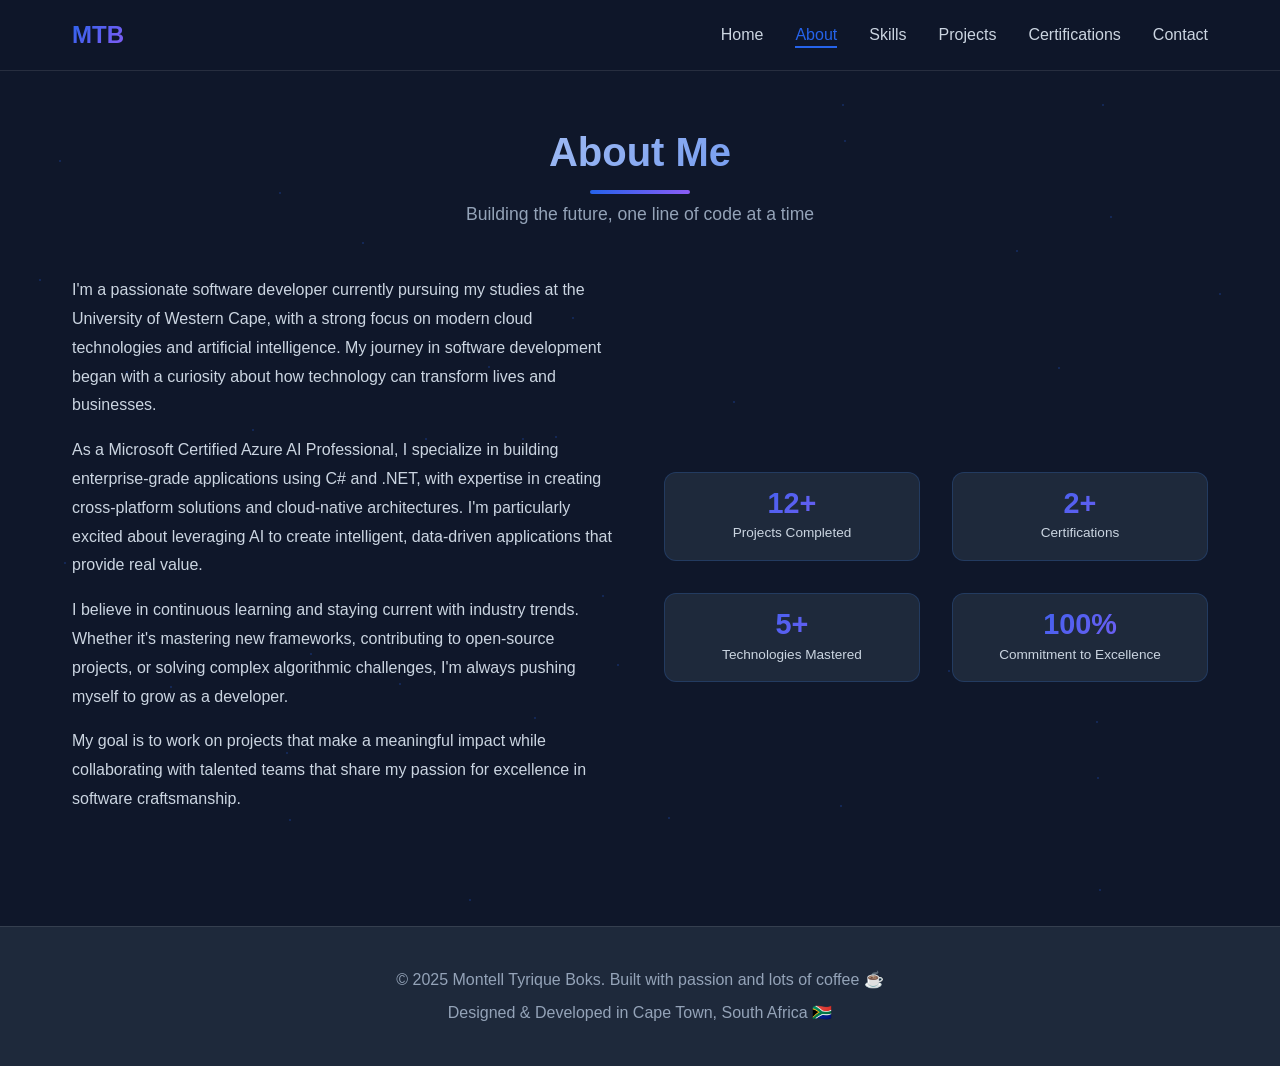
==== about.html @ d1aeaefe "Complete portfolio redesign with interactive features and modern design" ====
<!DOCTYPE html>
<html lang="en">
<head>
    <meta charset="UTF-8">
    <meta name="viewport" content="width=device-width, initial-scale=1.0">
    <title>About Me | Montell Boks</title>
    <link rel="stylesheet" href="styles.css">
    <style>
        .about-content {
            display: grid;
            grid-template-columns: 1fr 1fr;
            gap: 3rem;
            align-items: center;
        }

        .about-text {
            color: var(--text-secondary);
            line-height: 1.8;
        }

        .about-text p {
            margin-bottom: 1rem;
        }

        @media (max-width: 768px) {
            .about-content {
                grid-template-columns: 1fr;
            }
        }
    </style>
</head>
<body>
    <!-- Particle Background -->
    <div id="particles"></div>

    <!-- Navigation -->
    <nav id="navbar">
        <div class="container">
            <div class="logo">MTB</div>
            <ul>
                <li><a href="index.html">Home</a></li>
                <li><a href="about.html" class="active">About</a></li>
                <li><a href="skills.html">Skills</a></li>
                <li><a href="projects.html">Projects</a></li>
                <li><a href="certifications.html">Certifications</a></li>
                <li><a href="contact.html">Contact</a></li>
            </ul>
        </div>
    </nav>

    <!-- About Section -->
    <section style="padding-top: 120px;">
        <h2 class="section-title">About Me</h2>
        <p class="section-subtitle">Building the future, one line of code at a time</p>
        <div class="about-content">
            <div class="about-text">
                <p>I'm a passionate software developer currently pursuing my studies at the University of Western Cape, with a strong focus on modern cloud technologies and artificial intelligence. My journey in software development began with a curiosity about how technology can transform lives and businesses.</p>
                <p>As a Microsoft Certified Azure AI Professional, I specialize in building enterprise-grade applications using C# and .NET, with expertise in creating cross-platform solutions and cloud-native architectures. I'm particularly excited about leveraging AI to create intelligent, data-driven applications that provide real value.</p>
                <p>I believe in continuous learning and staying current with industry trends. Whether it's mastering new frameworks, contributing to open-source projects, or solving complex algorithmic challenges, I'm always pushing myself to grow as a developer.</p>
                <p>My goal is to work on projects that make a meaningful impact while collaborating with talented teams that share my passion for excellence in software craftsmanship.</p>
            </div>
            <div class="stats">
                <div class="stat-card">
                    <div class="stat-number" data-target="12">12+</div>
                    <div class="stat-label">Projects Completed</div>
                </div>
                <div class="stat-card">
                    <div class="stat-number" data-target="2">2+</div>
                    <div class="stat-label">Certifications</div>
                </div>
                <div class="stat-card">
                    <div class="stat-number" data-target="5">5+</div>
                    <div class="stat-label">Technologies Mastered</div>
                </div>
                <div class="stat-card">
                    <div class="stat-number" data-target="100">100%</div>
                    <div class="stat-label">Commitment to Excellence</div>
                </div>
            </div>
        </div>
    </section>

    <!-- Footer -->
    <footer>
        <p>&copy; 2025 Montell Tyrique Boks. Built with passion and lots of coffee ☕</p>
        <p>Designed & Developed in Cape Town, South Africa 🇿🇦</p>
    </footer>

    <!-- Back to Top Button -->
    <a href="#" class="back-to-top" id="backToTop">↑</a>

    <script src="script.js"></script>
</body>
</html>
---- styles.css ----
* {
    margin: 0;
    padding: 0;
    box-sizing: border-box;
}

:root {
    --primary: #2563eb;
    --primary-dark: #1e40af;
    --secondary: #8b5cf6;
    --accent: #06b6d4;
    --bg-dark: #0f172a;
    --bg-card: #1e293b;
    --text-primary: #f1f5f9;
    --text-secondary: #cbd5e1;
    --text-muted: #94a3b8;
}

body {
    font-family: 'Segoe UI', Tahoma, Geneva, Verdana, sans-serif;
    background: var(--bg-dark);
    color: var(--text-primary);
    line-height: 1.6;
    overflow-x: hidden;
}

/* Particle Background */
#particles {
    position: fixed;
    top: 0;
    left: 0;
    width: 100%;
    height: 100%;
    z-index: 0;
    pointer-events: none;
}

.particle {
    position: absolute;
    width: 2px;
    height: 2px;
    background: var(--primary);
    border-radius: 50%;
    opacity: 0.3;
    animation: float 20s infinite;
}

@keyframes float {
    0%, 100% { transform: translateY(0) translateX(0); }
    50% { transform: translateY(-100px) translateX(50px); }
}

/* Navigation */
nav {
    position: fixed;
    top: 0;
    width: 100%;
    background: rgba(15, 23, 42, 0.95);
    backdrop-filter: blur(10px);
    z-index: 1000;
    padding: 1rem 0;
    border-bottom: 1px solid rgba(255, 255, 255, 0.1);
    transition: all 0.3s;
}

nav.scrolled {
    padding: 0.5rem 0;
    box-shadow: 0 4px 20px rgba(0, 0, 0, 0.3);
}

nav .container {
    max-width: 1200px;
    margin: 0 auto;
    padding: 0 2rem;
    display: flex;
    justify-content: space-between;
    align-items: center;
}

nav .logo {
    font-size: 1.5rem;
    font-weight: bold;
    background: linear-gradient(135deg, var(--primary), var(--secondary));
    -webkit-background-clip: text;
    -webkit-text-fill-color: transparent;
    background-clip: text;
}

nav ul {
    display: flex;
    list-style: none;
    gap: 2rem;
}

nav a {
    color: var(--text-secondary);
    text-decoration: none;
    transition: color 0.3s;
    font-weight: 500;
    position: relative;
}

nav a:hover, nav a.active {
    color: var(--primary);
}

nav a::after {
    content: '';
    position: absolute;
    bottom: -5px;
    left: 0;
    width: 0;
    height: 2px;
    background: var(--primary);
    transition: width 0.3s;
}

nav a:hover::after, nav a.active::after {
    width: 100%;
}

/* Hero Section */
.hero {
    min-height: 100vh;
    display: flex;
    align-items: center;
    justify-content: center;
    background: linear-gradient(135deg, var(--bg-dark) 0%, #1e293b 100%);
    position: relative;
    overflow: hidden;
    padding-top: 80px;
}

.hero::before {
    content: '';
    position: absolute;
    width: 500px;
    height: 500px;
    background: radial-gradient(circle, rgba(37, 99, 235, 0.15) 0%, transparent 70%);
    border-radius: 50%;
    top: -200px;
    right: -200px;
    animation: pulse 8s ease-in-out infinite;
}

@keyframes pulse {
    0%, 100% { transform: scale(1); opacity: 0.5; }
    50% { transform: scale(1.1); opacity: 0.8; }
}

.hero-content {
    max-width: 1200px;
    margin: 0 auto;
    padding: 0 2rem;
    text-align: center;
    position: relative;
    z-index: 1;
}

.hero-avatar {
    width: 150px;
    height: 150px;
    border-radius: 50%;
    background: linear-gradient(135deg, var(--primary), var(--secondary));
    margin: 0 auto 2rem;
    display: flex;
    align-items: center;
    justify-content: center;
    font-size: 4rem;
    font-weight: bold;
    box-shadow: 0 20px 60px rgba(37, 99, 235, 0.3);
    animation: floatAvatar 3s ease-in-out infinite;
}

@keyframes floatAvatar {
    0%, 100% { transform: translateY(0); }
    50% { transform: translateY(-20px); }
}

.hero h1 {
    font-size: 3.5rem;
    margin-bottom: 1rem;
    background: linear-gradient(135deg, var(--text-primary), var(--text-secondary));
    -webkit-background-clip: text;
    -webkit-text-fill-color: transparent;
    background-clip: text;
    opacity: 0;
    animation: fadeInUp 1s forwards 0.3s;
}

.hero .subtitle {
    font-size: 1.5rem;
    color: var(--primary);
    margin-bottom: 1rem;
    font-weight: 600;
    opacity: 0;
    animation: fadeInUp 1s forwards 0.5s;
}

.typing-text {
    font-size: 1.2rem;
    color: var(--accent);
    margin-bottom: 1rem;
    min-height: 30px;
    opacity: 0;
    animation: fadeInUp 1s forwards 0.7s;
}

.hero .tagline {
    font-size: 1.2rem;
    color: var(--text-secondary);
    margin-bottom: 2rem;
    max-width: 700px;
    margin-left: auto;
    margin-right: auto;
    opacity: 0;
    animation: fadeInUp 1s forwards 0.9s;
}

@keyframes fadeInUp {
    from {
        opacity: 0;
        transform: translateY(30px);
    }
    to {
        opacity: 1;
        transform: translateY(0);
    }
}

.hero-buttons {
    display: flex;
    gap: 1rem;
    justify-content: center;
    margin-top: 2rem;
    flex-wrap: wrap;
    opacity: 0;
    animation: fadeInUp 1s forwards 1.1s;
}

.btn {
    padding: 1rem 2rem;
    border-radius: 8px;
    text-decoration: none;
    font-weight: 600;
    transition: all 0.3s;
    display: inline-block;
    border: none;
    cursor: pointer;
    position: relative;
    overflow: hidden;
}

.btn::before {
    content: '';
    position: absolute;
    top: 50%;
    left: 50%;
    width: 0;
    height: 0;
    border-radius: 50%;
    background: rgba(255, 255, 255, 0.2);
    transform: translate(-50%, -50%);
    transition: width 0.6s, height 0.6s;
}

.btn:hover::before {
    width: 300px;
    height: 300px;
}

.btn-primary {
    background: linear-gradient(135deg, var(--primary), var(--secondary));
    color: white;
}

.btn-primary:hover {
    transform: translateY(-2px);
    box-shadow: 0 10px 30px rgba(37, 99, 235, 0.4);
}

.btn-secondary {
    background: transparent;
    border: 2px solid var(--primary);
    color: var(--primary);
}

.btn-secondary:hover {
    background: var(--primary);
    color: white;
}

/* Section Styles */
section {
    padding: 6rem 2rem;
    max-width: 1200px;
    margin: 0 auto;
    position: relative;
    opacity: 0;
    transform: translateY(50px);
    transition: opacity 0.8s, transform 0.8s;
}

section.visible {
    opacity: 1;
    transform: translateY(0);
}

.section-title {
    font-size: 2.5rem;
    margin-bottom: 1rem;
    text-align: center;
    background: linear-gradient(135deg, var(--text-primary), var(--primary));
    -webkit-background-clip: text;
    -webkit-text-fill-color: transparent;
    background-clip: text;
    position: relative;
    display: inline-block;
    width: 100%;
}

.section-title::after {
    content: '';
    position: absolute;
    bottom: -10px;
    left: 50%;
    transform: translateX(-50%);
    width: 100px;
    height: 4px;
    background: linear-gradient(90deg, var(--primary), var(--secondary));
    border-radius: 2px;
}

.section-subtitle {
    text-align: center;
    color: var(--text-muted);
    margin-bottom: 3rem;
    font-size: 1.1rem;
}

/* Cards */
.card {
    background: var(--bg-card);
    border-radius: 12px;
    padding: 2rem;
    border: 1px solid rgba(255, 255, 255, 0.1);
    transition: all 0.3s;
    position: relative;
    overflow: hidden;
}

.card::before {
    content: '';
    position: absolute;
    top: 0;
    left: -100%;
    width: 100%;
    height: 100%;
    background: linear-gradient(90deg, transparent, rgba(255, 255, 255, 0.1), transparent);
    transition: left 0.5s;
}

.card:hover::before {
    left: 100%;
}

.card:hover {
    transform: translateY(-10px);
    border-color: var(--primary);
    box-shadow: 0 20px 40px rgba(37, 99, 235, 0.3);
}

/* Stats */
.stats {
    display: grid;
    grid-template-columns: repeat(auto-fit, minmax(250px, 1fr));
    gap: 2rem;
    margin-top: 3rem;
}

.stat-card {
    background: var(--bg-card);
    padding: 2rem;
    border-radius: 12px;
    text-align: center;
    border: 1px solid rgba(255, 255, 255, 0.1);
    transition: all 0.3s;
    cursor: pointer;
}

.stat-card:hover {
    transform: translateY(-10px) scale(1.05);
    border-color: var(--primary);
    box-shadow: 0 20px 40px rgba(37, 99, 235, 0.3);
}

.stat-number {
    font-size: 2.5rem;
    font-weight: bold;
    color: var(--primary);
    margin-bottom: 0.5rem;
}

.stat-label {
    color: var(--text-muted);
}

/* Sections */
.section {
    padding: 100px 2rem;
    position: relative;
}

.section .container {
    max-width: 1200px;
    margin: 0 auto;
}

.section h2 {
    font-size: 2.5rem;
    text-align: center;
    margin-bottom: 1rem;
    background: linear-gradient(135deg, var(--primary), var(--secondary));
    -webkit-background-clip: text;
    -webkit-text-fill-color: transparent;
    background-clip: text;
}

.section-subtitle {
    text-align: center;
    color: var(--text-muted);
    margin-bottom: 3rem;
    font-size: 1.1rem;
}

/* Reveal Animation */
.reveal {
    opacity: 0;
    transform: translateY(50px);
    transition: all 0.8s ease;
}

.reveal.visible {
    opacity: 1;
    transform: translateY(0);
}

/* About Section */
.about-content {
    display: grid;
    grid-template-columns: 1fr 1.5fr;
    gap: 3rem;
    align-items: start;
}

.about-left {
    display: flex;
    flex-direction: column;
    gap: 2rem;
}

.profile-image-container {
    background: var(--bg-card);
    padding: 2rem;
    border-radius: 15px;
    border: 1px solid rgba(59, 130, 246, 0.2);
    text-align: center;
}

.profile-image {
    margin-bottom: 1.5rem;
}

.profile-placeholder {
    width: 200px;
    height: 200px;
    margin: 0 auto;
    border-radius: 50%;
    background: linear-gradient(135deg, var(--primary), var(--secondary));
    display: flex;
    align-items: center;
    justify-content: center;
    font-size: 4rem;
    font-weight: bold;
    color: white;
    box-shadow: 0 10px 40px rgba(37, 99, 235, 0.4);
    transition: all 0.3s;
}

.profile-placeholder:hover {
    transform: scale(1.05);
    box-shadow: 0 15px 50px rgba(37, 99, 235, 0.6);
}

/* When you add your photo, use this style: */
.profile-image img {
    width: 200px;
    height: 200px;
    border-radius: 50%;
    object-fit: cover;
    border: 4px solid var(--primary);
    box-shadow: 0 10px 40px rgba(37, 99, 235, 0.4);
    transition: all 0.3s;
}

.profile-image img:hover {
    transform: scale(1.05);
    box-shadow: 0 15px 50px rgba(37, 99, 235, 0.6);
}

.profile-info-quick {
    display: flex;
    flex-direction: column;
    gap: 1rem;
}

.quick-info-item {
    display: flex;
    justify-content: space-between;
    padding: 0.8rem 1rem;
    background: rgba(37, 99, 235, 0.05);
    border-radius: 8px;
    border-left: 3px solid var(--primary);
}

.info-label {
    color: var(--text-muted);
    font-weight: 600;
}

.info-value {
    color: var(--text-primary);
    font-weight: 600;
}

.status-available {
    color: #10b981;
    display: flex;
    align-items: center;
    gap: 0.3rem;
}

.status-available::before {
    content: '●';
    font-size: 1.2rem;
}

.about-text p {
    color: var(--text-secondary);
    line-height: 1.8;
    margin-bottom: 1.5rem;
}

.about-highlight {
    display: flex;
    gap: 1.5rem;
    margin-bottom: 2rem;
    padding: 1.5rem;
    background: rgba(37, 99, 235, 0.05);
    border-radius: 12px;
    border-left: 3px solid var(--primary);
    transition: all 0.3s;
}

.about-highlight:hover {
    background: rgba(37, 99, 235, 0.1);
    transform: translateX(10px);
}

.highlight-icon {
    font-size: 2.5rem;
    flex-shrink: 0;
}

.about-highlight h4 {
    color: var(--primary);
    margin-bottom: 0.5rem;
    font-size: 1.2rem;
}

.about-highlight p {
    color: var(--text-secondary);
    line-height: 1.7;
    margin: 0;
}

.about-highlight strong {
    color: var(--text-primary);
}

.stats-grid {
    display: grid;
    grid-template-columns: 1fr 1fr;
    gap: 1rem;
}

.stat-card {
    background: var(--bg-card);
    padding: 1rem;
    border-radius: 12px;
    text-align: center;
    border: 1px solid rgba(59, 130, 246, 0.2);
    transition: all 0.3s ease;
}

.stat-card:hover {
    transform: translateY(-5px);
    border-color: var(--primary);
    box-shadow: 0 10px 30px rgba(37, 99, 235, 0.3);
}

/* Flip Card Styles */
.flip-card {
    perspective: 1000px;
    cursor: pointer;
    min-height: 120px;
    padding: 0;
    background: transparent;
    border: none;
}

.flip-card:hover {
    transform: none;
    box-shadow: none;
}

.flip-card-inner {
    position: relative;
    width: 100%;
    min-height: 120px;
    transition: transform 0.6s;
    transform-style: preserve-3d;
}

.flip-card.flipped .flip-card-inner {
    transform: rotateY(180deg);
}

.flip-card-front,
.flip-card-back {
    position: absolute;
    width: 100%;
    min-height: 120px;
    height: 100%;
    backface-visibility: hidden;
    border-radius: 12px;
    display: flex;
    flex-direction: column;
    align-items: center;
    justify-content: center;
    padding: 1rem;
    box-sizing: border-box;
}

.flip-card-front {
    background: var(--bg-card);
    border: 1px solid rgba(59, 130, 246, 0.2);
    transition: all 0.3s ease;
}

.flip-card:hover .flip-card-front {
    border-color: var(--primary);
    box-shadow: 0 10px 30px rgba(37, 99, 235, 0.3);
}

.flip-card-back {
    background: linear-gradient(135deg, 
        rgba(37, 99, 235, 0.15) 0%, 
        rgba(139, 92, 246, 0.15) 100%);
    backdrop-filter: blur(20px);
    border: 2px solid var(--primary);
    transform: rotateY(180deg);
    padding: 1rem;
    box-shadow: 0 10px 40px rgba(37, 99, 235, 0.4);
}

.flip-card-back h4 {
    color: var(--primary);
    font-size: 0.9rem;
    margin-bottom: 0.5rem;
    text-align: center;
    font-weight: 600;
    text-transform: uppercase;
    letter-spacing: 1px;
}

.flip-card-back p {
    color: rgba(255, 255, 255, 0.9);
    font-size: 0.75rem;
    line-height: 1.4;
    text-align: center;
    margin: 0;
}

.stat-icon {
    font-size: 1.8rem;
    margin-bottom: 0.3rem;
}

.stat-number {
    font-size: 1.8rem;
    font-weight: 700;
    background: linear-gradient(135deg, var(--primary), var(--secondary));
    -webkit-background-clip: text;
    -webkit-text-fill-color: transparent;
    background-clip: text;
    margin-bottom: 0.2rem;
    line-height: 1;
}

.stat-label {
    color: var(--text-secondary);
    font-size: 0.85rem;
    margin-top: 0.3rem;
}

/* Skills Section */
.skills-grid {
    display: grid;
    grid-template-columns: repeat(2, 1fr);
    gap: 2rem;
}

.skill-category {
    background: var(--bg-card);
    padding: 2rem;
    border-radius: 12px;
    border: 1px solid rgba(59, 130, 246, 0.2);
    transition: all 0.3s;
}

.skill-category:hover {
    transform: translateY(-5px);
    border-color: var(--primary);
    box-shadow: 0 10px 30px rgba(37, 99, 235, 0.2);
}

.skill-category h3 {
    color: var(--primary);
    margin-bottom: 1.5rem;
    font-size: 1.3rem;
    display: flex;
    align-items: center;
    gap: 0.5rem;
}

.skill-icon {
    font-size: 1.5rem;
}

.skill {
    margin-bottom: 1.5rem;
}

.skill:last-child {
    margin-bottom: 0;
}

.skill-info {
    display: flex;
    justify-content: space-between;
    margin-bottom: 0.5rem;
    color: var(--text-secondary);
    font-weight: 500;
}

.skill-bar {
    height: 8px;
    background: rgba(255, 255, 255, 0.1);
    border-radius: 10px;
    overflow: hidden;
    position: relative;
}

.skill-fill {
    height: 100%;
    background: linear-gradient(90deg, var(--primary), var(--secondary));
    border-radius: 10px;
    width: 0%;
    transition: width 5s ease-out;
    position: relative;
    overflow: hidden;
}

.skill-fill::after {
    content: '';
    position: absolute;
    top: 0;
    left: 0;
    width: 100%;
    height: 100%;
    background: linear-gradient(90deg, transparent, rgba(255, 255, 255, 0.3), transparent);
    animation: shimmer 2s infinite;
}

@keyframes shimmer {
    0% {
        transform: translateX(-100%);
    }
    100% {
        transform: translateX(100%);
    }
}

/* Projects Section */
.projects-grid {
    display: grid;
    gap: 2.5rem;
}

.project-card {
    background: var(--bg-card);
    border-radius: 15px;
    overflow: hidden;
    border: 1px solid rgba(59, 130, 246, 0.2);
    transition: all 0.3s;
    display: grid;
    grid-template-columns: 300px 1fr;
    gap: 2rem;
}

.project-card:hover {
    transform: translateY(-5px);
    border-color: var(--primary);
    box-shadow: 0 15px 40px rgba(37, 99, 235, 0.3);
}

.project-image {
    background: linear-gradient(135deg, var(--primary), var(--secondary));
    display: flex;
    align-items: center;
    justify-content: center;
    position: relative;
    min-height: 250px;
}

.project-emoji {
    font-size: 5rem;
}

.project-badge {
    position: absolute;
    top: 1rem;
    right: 1rem;
    background: rgba(0, 0, 0, 0.7);
    padding: 0.5rem 1rem;
    border-radius: 20px;
    font-size: 0.85rem;
    font-weight: 600;
}

.project-content {
    padding: 2rem 2rem 2rem 0;
}

.project-content h3 {
    font-size: 1.8rem;
    margin-bottom: 0.5rem;
    color: var(--text-primary);
}

.project-type {
    color: var(--accent);
    font-size: 0.95rem;
    margin-bottom: 1rem;
    font-weight: 600;
}

.project-content p {
    color: var(--text-secondary);
    line-height: 1.7;
    margin-bottom: 1.5rem;
}

.tech-tags {
    display: flex;
    flex-wrap: wrap;
    gap: 0.5rem;
    margin-bottom: 1.5rem;
}

.tech-tags span {
    background: rgba(59, 130, 246, 0.15);
    color: var(--primary);
    padding: 0.4rem 0.9rem;
    border-radius: 20px;
    font-size: 0.85rem;
    border: 1px solid var(--primary);
    font-weight: 600;
}

.project-links {
    display: flex;
    gap: 1rem;
}

.btn-demo,
.btn-code {
    padding: 0.8rem 1.5rem;
    border-radius: 8px;
    text-decoration: none;
    font-weight: 600;
    transition: all 0.3s;
    font-size: 0.95rem;
}

.btn-demo {
    background: var(--primary);
    color: white;
}

.btn-demo:hover {
    background: var(--primary-dark);
    transform: translateY(-2px);
}

.btn-code {
    background: transparent;
    border: 2px solid var(--text-muted);
    color: var(--text-secondary);
}

.btn-code:hover {
    border-color: var(--primary);
    color: var(--primary);
}

/* View More Projects */
.view-more-projects {
    margin-top: 3rem;
    text-align: center;
}

.btn-large {
    padding: 1.5rem 3rem;
    font-size: 1.1rem;
    display: inline-flex;
    flex-direction: column;
    align-items: center;
    gap: 0.5rem;
}

.btn-large span {
    font-weight: 700;
}

.btn-large small {
    font-size: 0.85rem;
    opacity: 0.9;
    font-weight: 400;
}

.btn-large:hover {
    transform: translateY(-5px) scale(1.05);
    box-shadow: 0 20px 50px rgba(37, 99, 235, 0.4);
}

/* Certifications Section */
.cert-grid {
    display: grid;
    grid-template-columns: repeat(3, 1fr);
    gap: 2rem;
}

.cert-card {
    background: var(--bg-card);
    padding: 2.5rem;
    border-radius: 12px;
    border: 1px solid rgba(59, 130, 246, 0.2);
    text-align: center;
    transition: all 0.3s;
}

.cert-card:hover {
    transform: translateY(-10px) rotate(2deg);
    border-color: var(--primary);
    box-shadow: 0 20px 40px rgba(37, 99, 235, 0.3);
}

.cert-icon {
    font-size: 4rem;
    margin-bottom: 1.5rem;
}

.cert-card h3 {
    color: var(--text-primary);
    font-size: 1.2rem;
    margin-bottom: 0.8rem;
}

.cert-org {
    color: var(--text-muted);
    margin-bottom: 0.5rem;
}

.cert-date {
    color: var(--accent);
    font-weight: 600;
}

/* Contact Section */
.contact-container {
    max-width: 900px;
    margin: 0 auto;
}

.contact-info-cards {
    display: grid;
    grid-template-columns: repeat(3, 1fr);
    gap: 1.5rem;
    margin-bottom: 3rem;
}

.info-card {
    background: var(--bg-card);
    padding: 2rem;
    border-radius: 12px;
    border: 1px solid rgba(59, 130, 246, 0.2);
    text-align: center;
    transition: all 0.3s;
}

.info-card:hover {
    transform: translateY(-10px);
    border-color: var(--primary);
    box-shadow: 0 15px 35px rgba(37, 99, 235, 0.3);
}

.info-icon {
    font-size: 3rem;
    margin-bottom: 1rem;
}

.info-card h4 {
    color: var(--primary);
    font-size: 1.2rem;
    margin-bottom: 0.5rem;
}

.info-card p {
    color: var(--text-secondary);
    margin: 0;
}

.contact-form {
    background: var(--bg-card);
    padding: 2.5rem;
    border-radius: 12px;
    border: 1px solid rgba(59, 130, 246, 0.2);
    margin-bottom: 2rem;
}

.form-group {
    margin-bottom: 1.5rem;
}

.form-group label {
    display: block;
    margin-bottom: 0.5rem;
    color: var(--text-secondary);
    font-weight: 600;
}

.form-group input,
.form-group textarea {
    width: 100%;
    padding: 1rem;
    background: var(--bg-dark);
    border: 1px solid rgba(59, 130, 246, 0.2);
    border-radius: 8px;
    color: var(--text-primary);
    font-family: inherit;
    transition: all 0.3s;
}

.form-group input:focus,
.form-group textarea:focus {
    outline: none;
    border-color: var(--primary);
    box-shadow: 0 0 0 3px rgba(37, 99, 235, 0.1);
}

.form-group textarea {
    resize: vertical;
    min-height: 150px;
}

.btn-full {
    width: 100%;
}

.social-links {
    display: flex;
    justify-content: center;
    gap: 1.5rem;
}

.social-links a {
    width: 60px;
    height: 60px;
    background: var(--bg-card);
    border: 2px solid rgba(59, 130, 246, 0.3);
    border-radius: 50%;
    display: flex;
    align-items: center;
    justify-content: center;
    text-decoration: none;
    font-size: 1.8rem;
    transition: all 0.3s;
}

.social-links a:hover {
    transform: translateY(-5px);
    border-color: var(--primary);
    background: var(--primary);
}

/* Back to Top Button */
.back-to-top {
    position: fixed;
    bottom: 30px;
    right: 30px;
    width: 50px;
    height: 50px;
    background: var(--primary);
    border-radius: 50%;
    display: flex;
    align-items: center;
    justify-content: center;
    color: white;
    text-decoration: none;
    font-size: 1.5rem;
    opacity: 0;
    visibility: hidden;
    transition: all 0.3s;
    z-index: 999;
    box-shadow: 0 4px 15px rgba(37, 99, 235, 0.4);
}

.back-to-top.visible {
    opacity: 1;
    visibility: visible;
}

.back-to-top:hover {
    transform: translateY(-5px);
    box-shadow: 0 8px 25px rgba(37, 99, 235, 0.6);
}

/* Footer */
footer {
    background: var(--bg-card);
    padding: 2rem;
    text-align: center;
    border-top: 1px solid rgba(255, 255, 255, 0.1);
    color: var(--text-muted);
}

footer p {
    margin: 0.5rem 0;
}

/* Responsive */
@media (max-width: 968px) {
    .about-content {
        grid-template-columns: 1fr;
    }

    .about-left {
        order: -1;
    }

    .profile-placeholder,
    .profile-image img {
        width: 150px;
        height: 150px;
        font-size: 3rem;
    }

    .skills-grid {
        grid-template-columns: 1fr;
    }

    .project-card {
        grid-template-columns: 1fr;
    }

    .project-content {
        padding: 2rem;
    }

    .cert-grid {
        grid-template-columns: 1fr;
    }

    .contact-info-cards {
        grid-template-columns: 1fr;
    }
}

@media (max-width: 768px) {
    .hero h1 {
        font-size: 2rem;
    }

    .hero .subtitle {
        font-size: 1.2rem;
    }

    nav ul {
        flex-wrap: wrap;
        gap: 1rem;
        font-size: 0.9rem;
    }

    .section {
        padding: 60px 1.5rem;
    }

    .section h2 {
        font-size: 2rem;
    }

    .stats-grid {
        grid-template-columns: 1fr 1fr;
    }

    .project-links {
        flex-direction: column;
    }

    .btn-demo,
    .btn-code {
        text-align: center;
    }

    .about-highlight {
        flex-direction: column;
        text-align: center;
    }
}

html {
    scroll-behavior: smooth;
}

/* Hire Me Button */
.btn-accent {
    background: linear-gradient(135deg, #06b6d4, #3b82f6);
    color: white;
    border: none;
    cursor: pointer;
}

.btn-accent:hover {
    transform: translateY(-3px);
    box-shadow: 0 15px 35px rgba(6, 182, 212, 0.5);
}

/* Modal */
.modal {
    display: none;
    position: fixed;
    z-index: 2000;
    left: 0;
    top: 0;
    width: 100%;
    height: 100%;
    background: rgba(0, 0, 0, 0.9);
    backdrop-filter: blur(10px);
    overflow-y: auto;
    animation: fadeIn 0.3s ease;
}

.modal.active {
    display: flex;
    align-items: center;
    justify-content: center;
    padding: 2rem;
}

@keyframes fadeIn {
    from {
        opacity: 0;
    }
    to {
        opacity: 1;
    }
}

.modal-content {
    background: var(--bg-card);
    padding: 3rem;
    border-radius: 20px;
    max-width: 1200px;
    width: 100%;
    max-height: 90vh;
    overflow-y: auto;
    position: relative;
    animation: slideUp 0.4s ease;
    border: 1px solid rgba(59, 130, 246, 0.3);
    box-shadow: 0 25px 50px rgba(0, 0, 0, 0.5);
}

.modal-content::-webkit-scrollbar {
    width: 10px;
}

.modal-content::-webkit-scrollbar-track {
    background: var(--bg-dark);
    border-radius: 10px;
}

.modal-content::-webkit-scrollbar-thumb {
    background: var(--primary);
    border-radius: 10px;
}

.modal-content::-webkit-scrollbar-thumb:hover {
    background: var(--primary-dark);
}

@keyframes slideUp {
    from {
        transform: translateY(50px);
        opacity: 0;
    }
    to {
        transform: translateY(0);
        opacity: 1;
    }
}

.modal-close {
    position: absolute;
    top: 1.5rem;
    right: 2rem;
    font-size: 3rem;
    color: var(--text-muted);
    cursor: pointer;
    transition: all 0.3s;
    line-height: 1;
    z-index: 10;
}

.modal-close:hover {
    color: var(--primary);
    transform: rotate(90deg);
}

.modal-title {
    font-size: 2.5rem;
    text-align: center;
    margin-bottom: 0.5rem;
    background: linear-gradient(135deg, var(--primary), var(--secondary));
    -webkit-background-clip: text;
    -webkit-text-fill-color: transparent;
    background-clip: text;
}

.modal-subtitle {
    text-align: center;
    color: var(--text-muted);
    margin-bottom: 3rem;
    font-size: 1.1rem;
}

/* Value Propositions */
.value-grid {
    display: grid;
    grid-template-columns: repeat(3, 1fr);
    gap: 2rem;
    margin-bottom: 3rem;
}

.value-card {
    background: linear-gradient(135deg, rgba(37, 99, 235, 0.1), rgba(139, 92, 246, 0.05));
    padding: 2rem;
    border-radius: 15px;
    border: 1px solid rgba(59, 130, 246, 0.3);
    text-align: center;
    transition: all 0.3s;
}

.value-card:hover {
    transform: translateY(-10px);
    border-color: var(--primary);
    box-shadow: 0 20px 40px rgba(37, 99, 235, 0.3);
}

.value-icon {
    font-size: 3rem;
    margin-bottom: 1rem;
}

.value-card h3 {
    font-size: 1.3rem;
    margin-bottom: 1rem;
    color: var(--text-primary);
}

.value-card p {
    color: var(--text-secondary);
    line-height: 1.7;
    font-size: 0.95rem;
}

/* Achievements Section */
.achievements-section,
.expertise-section,
.projects-highlight {
    margin-bottom: 3rem;
}

.section-heading {
    font-size: 1.8rem;
    text-align: center;
    margin-bottom: 2rem;
    color: var(--text-primary);
}

.achievements-grid {
    display: grid;
    grid-template-columns: repeat(2, 1fr);
    gap: 1.5rem;
}

.achievement-card {
    background: var(--bg-dark);
    padding: 1.5rem;
    border-radius: 12px;
    border: 1px solid rgba(59, 130, 246, 0.2);
    display: flex;
    gap: 1.5rem;
    transition: all 0.3s;
}

.achievement-card:hover {
    border-color: var(--primary);
    transform: translateX(10px);
    box-shadow: 0 10px 30px rgba(37, 99, 235, 0.2);
}

.achievement-icon {
    font-size: 2.5rem;
    flex-shrink: 0;
}

.achievement-content h4 {
    color: var(--primary);
    font-size: 1.2rem;
    margin-bottom: 0.5rem;
}

.achievement-content p {
    color: var(--text-secondary);
    line-height: 1.6;
    font-size: 0.9rem;
}

/* Expertise Section */
.expertise-grid {
    display: grid;
    grid-template-columns: repeat(3, 1fr);
    gap: 2rem;
}

.expertise-column {
    background: var(--bg-dark);
    padding: 2rem;
    border-radius: 12px;
    border: 1px solid rgba(59, 130, 246, 0.2);
}

.expertise-column h4 {
    color: var(--primary);
    font-size: 1.2rem;
    margin-bottom: 1.5rem;
}

.expertise-column ul {
    list-style: none;
    padding: 0;
}

.expertise-column ul li {
    color: var(--text-secondary);
    padding: 0.6rem 0;
    padding-left: 1.5rem;
    position: relative;
    line-height: 1.6;
}

.expertise-column ul li::before {
    content: "✓";
    position: absolute;
    left: 0;
    color: var(--primary);
    font-weight: bold;
}

/* Projects Highlight */
.highlight-grid {
    display: grid;
    grid-template-columns: repeat(3, 1fr);
    gap: 2rem;
}

.highlight-card {
    background: var(--bg-dark);
    border-radius: 12px;
    border: 1px solid rgba(59, 130, 246, 0.2);
    overflow: hidden;
    text-decoration: none;
    transition: all 0.3s;
    display: block;
}

.highlight-card:hover {
    transform: translateY(-10px);
    border-color: var(--primary);
    box-shadow: 0 20px 40px rgba(37, 99, 235, 0.4);
}

.highlight-image {
    background: linear-gradient(135deg, var(--primary), var(--secondary));
    height: 150px;
    display: flex;
    align-items: center;
    justify-content: center;
    position: relative;
}

.highlight-emoji {
    font-size: 4rem;
}

.highlight-badge {
    position: absolute;
    top: 1rem;
    right: 1rem;
    background: rgba(0, 0, 0, 0.7);
    padding: 0.5rem 1rem;
    border-radius: 20px;
    font-size: 0.8rem;
    font-weight: 600;
    color: white;
}

.highlight-info {
    padding: 1.5rem;
}

.highlight-info h4 {
    color: var(--text-primary);
    font-size: 1.1rem;
    margin-bottom: 0.5rem;
}

.highlight-info p {
    color: var(--text-secondary);
    font-size: 0.9rem;
    margin-bottom: 1rem;
    line-height: 1.5;
}

.highlight-link {
    color: var(--accent);
    font-weight: 600;
    font-size: 0.9rem;
    transition: all 0.3s;
}

.highlight-card:hover .highlight-link {
    color: var(--primary);
    transform: translateX(5px);
}



.modal-cta {
    text-align: center;
    padding: 2rem;
    background: linear-gradient(135deg, rgba(37, 99, 235, 0.1), rgba(139, 92, 246, 0.1));
    border-radius: 15px;
    border: 1px solid rgba(59, 130, 246, 0.3);
}

.modal-cta h3 {
    font-size: 1.8rem;
    margin-bottom: 1rem;
    color: var(--text-primary);
}

.modal-cta p {
    color: var(--text-secondary);
    margin-bottom: 2rem;
    font-size: 1.1rem;
}

.modal-buttons {
    display: flex;
    gap: 1rem;
    justify-content: center;
    flex-wrap: wrap;
}

/* Modal Responsive */
@media (max-width: 968px) {
    .modal-content {
        padding: 2rem;
    }

    .value-grid,
    .expertise-grid,
    .highlight-grid {
        grid-template-columns: 1fr;
    }

    .achievements-grid {
        grid-template-columns: 1fr;
    }

    .modal-title {
        font-size: 2rem;
    }

    .modal-close {
        font-size: 2.5rem;
        top: 1rem;
        right: 1rem;
    }

    .section-heading {
        font-size: 1.5rem;
    }
}

@media (max-width: 600px) {
    .modal.active {
        padding: 1rem;
    }

    .modal-content {
        padding: 1.5rem;
    }

    .modal-buttons {
        flex-direction: column;
    }

    .modal-buttons .btn {
        width: 100%;
    }

    .value-card,
    .achievement-card,
    .expertise-column {
        padding: 1.5rem;
    }

    .value-icon,
    .achievement-icon {
        font-size: 2rem;
    }

    .modal-title {
        font-size: 1.8rem;
    }

    .section-heading {
        font-size: 1.3rem;
    }
}
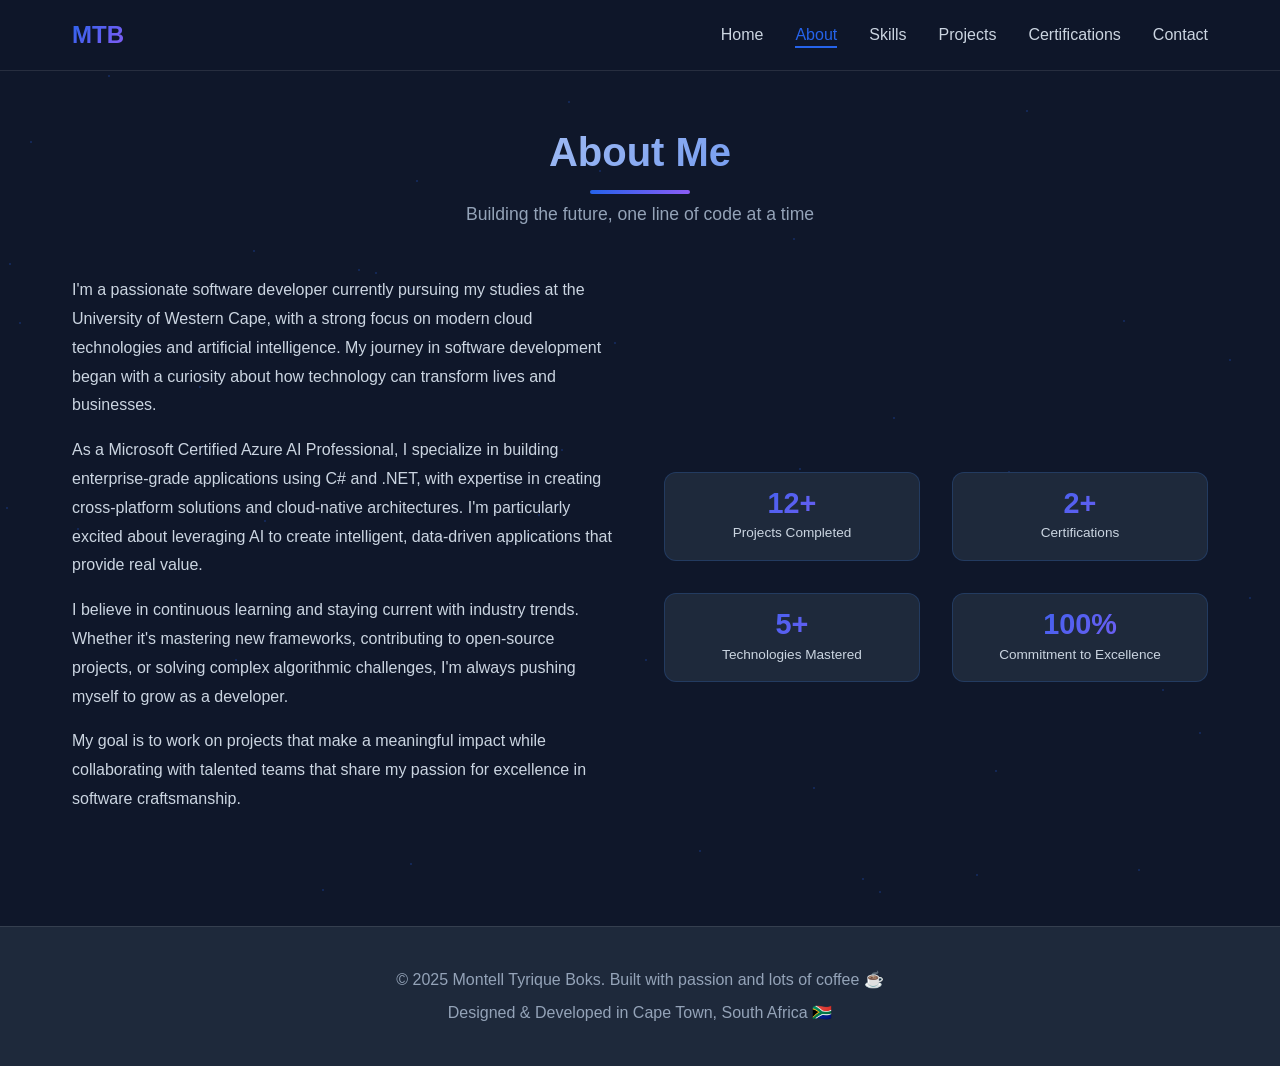
==== commit 70d3a43e: "Add FreightSync project and improve portfolio SEO - Added FreightSync logistics platform to projects" ====
--- a/about.html
+++ b/about.html
@@ -3,7 +3,11 @@
 <head>
     <meta charset="UTF-8">
     <meta name="viewport" content="width=device-width, initial-scale=1.0">
-    <title>About Me | Montell Boks</title>
+    <title>About Me | Montell Boks - Junior Software Developer</title>
+    <meta name="description" content="Learn about Montell Boks, a passionate software developer from Cape Town specializing in C# .NET, Azure Cloud, and AI solutions. Microsoft Certified Azure AI Professional.">
+    <meta name="keywords" content="about Montell Boks, software developer Cape Town, C# developer, Azure developer, developer biography">
+    <meta name="author" content="Montell Tyrique Boks">
+    <link rel="canonical" href="https://calm-dune-0801d2110.1.azurestaticapps.net/about.html">
     <link rel="stylesheet" href="styles.css">
     <style>
         .about-content {
--- a/styles.css
+++ b/styles.css
@@ -24,7 +24,7 @@
     overflow-x: hidden;
 }
 
-/* Particle Background */
+/* Animated particle background */
 #particles {
     position: fixed;
     top: 0;
@@ -50,7 +50,7 @@
     50% { transform: translateY(-100px) translateX(50px); }
 }
 
-/* Navigation */
+/* Sticky navigation bar */
 nav {
     position: fixed;
     top: 0;
@@ -119,7 +119,7 @@
     width: 100%;
 }
 
-/* Hero Section */
+/* Landing hero section */
 .hero {
     min-height: 100vh;
     display: flex;
@@ -492,7 +492,7 @@
     box-shadow: 0 15px 50px rgba(37, 99, 235, 0.6);
 }
 
-/* When you add your photo, use this style: */
+/* Profile photo styling for when I add my actual photo */
 .profile-image img {
     width: 200px;
     height: 200px;
@@ -975,6 +975,73 @@
     transform: translateY(-10px) rotate(2deg);
     border-color: var(--primary);
     box-shadow: 0 20px 40px rgba(37, 99, 235, 0.3);
+}
+
+/* Flip Card Styles for Certifications */
+.cert-flip-card {
+    perspective: 1000px;
+    cursor: pointer;
+    padding: 0;
+    height: 300px;
+}
+
+.cert-flip-card:hover {
+    transform: scale(1.05);
+    rotate: 0deg;
+}
+
+.cert-flip-inner {
+    position: relative;
+    width: 100%;
+    height: 100%;
+    transition: transform 0.8s;
+    transform-style: preserve-3d;
+}
+
+.cert-flip-card.flipped .cert-flip-inner {
+    transform: rotateY(180deg);
+}
+
+.cert-flip-front,
+.cert-flip-back {
+    position: absolute;
+    width: 100%;
+    height: 100%;
+    backface-visibility: hidden;
+    border-radius: 12px;
+    display: flex;
+    flex-direction: column;
+    align-items: center;
+    justify-content: center;
+    padding: 2rem;
+}
+
+.cert-flip-front {
+    background: var(--bg-card);
+}
+
+.cert-flip-back {
+    background: var(--bg-dark);
+    transform: rotateY(180deg);
+    padding: 0;
+    border: 2px solid var(--primary);
+    box-shadow: 0 15px 40px rgba(37, 99, 235, 0.5);
+    overflow: hidden;
+}
+
+.cert-flip-back img {
+    width: 100%;
+    height: 100%;
+    object-fit: contain;
+    background: white;
+    border-radius: 8px;
+}
+
+.flip-hint-small {
+    color: var(--text-muted);
+    font-size: 0.75rem;
+    margin-top: 0.5rem;
+    opacity: 0.8;
 }
 
 .cert-icon {
